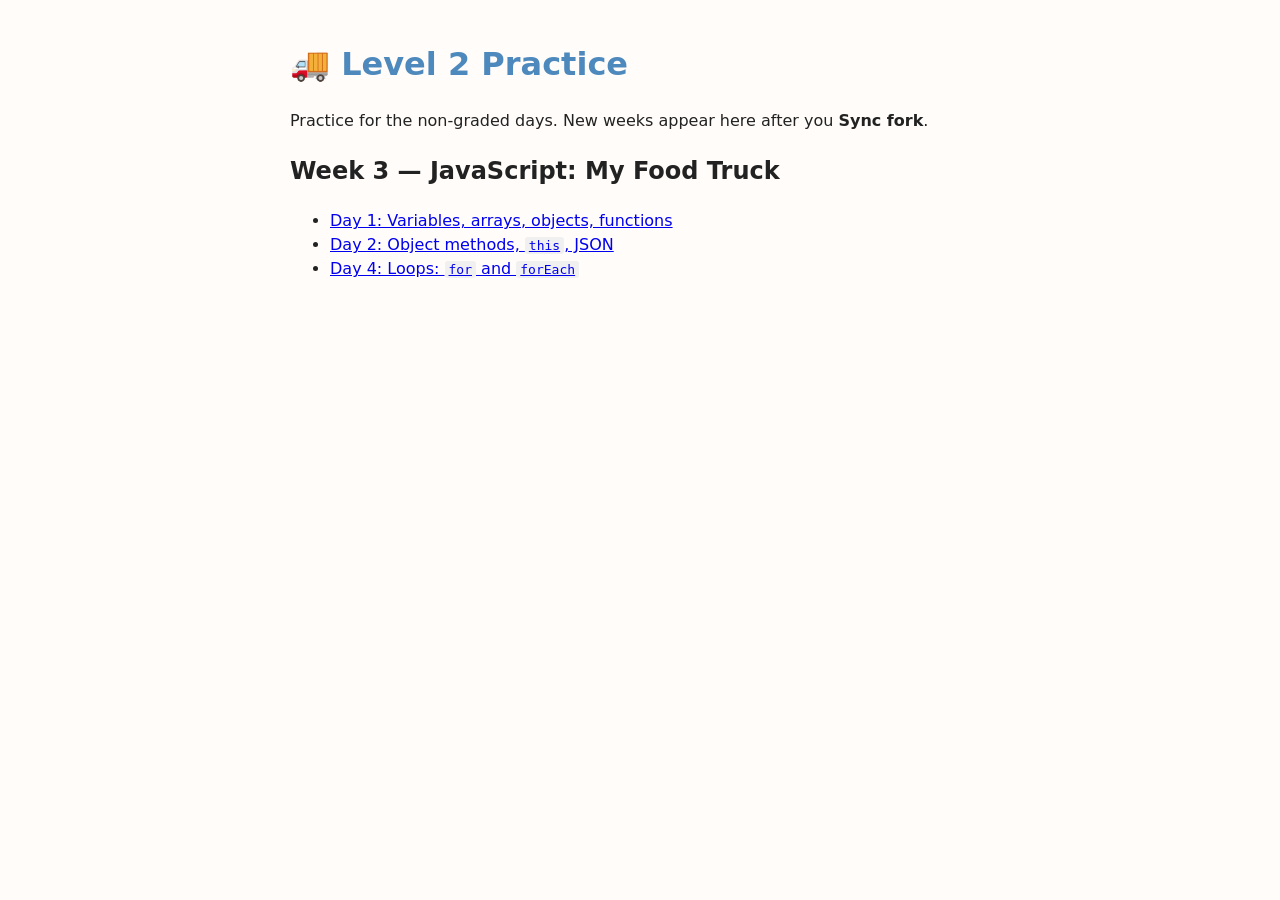
==== index.html @ e4f177fb "initial commit" ====
<!DOCTYPE html>
<html lang="en">
<head>
  <meta charset="UTF-8">
  <meta name="viewport" content="width=device-width, initial-scale=1.0">
  <title>Level 2 Practice</title>
  <link rel="stylesheet" href="style.css">
</head>
<body>
  <h1>🚚 Level 2 Practice</h1>
  <p>Practice for the non-graded days. New weeks appear here after you <strong>Sync fork</strong>.</p>

  <h2>Week 3 — JavaScript: My Food Truck</h2>
  <ul>
    <li><a href="week-3/day-1/index.html">Day 1: Variables, arrays, objects, functions</a></li>
    <li><a href="week-3/day-2/index.html">Day 2: Object methods, <code>this</code>, JSON</a></li>
    <li><a href="week-3/day-4/index.html">Day 4: Loops: <code>for</code> and <code>forEach</code></a></li>
  </ul>
</body>
</html>
---- style.css ----
body {
  font-family: system-ui, sans-serif;
  max-width: 700px;
  margin: 40px auto;
  padding: 0 16px;
  line-height: 1.5;
  background: #fffcf9;
  color: #222;
}

h1 {
  color: #4e89bd;
}

.tip {
  background: #eef4fa;
  border-left: 4px solid #4e89bd;
  padding: 8px 12px;
}

code {
  background: #f0f0f0;
  padding: 1px 4px;
  border-radius: 3px;
}
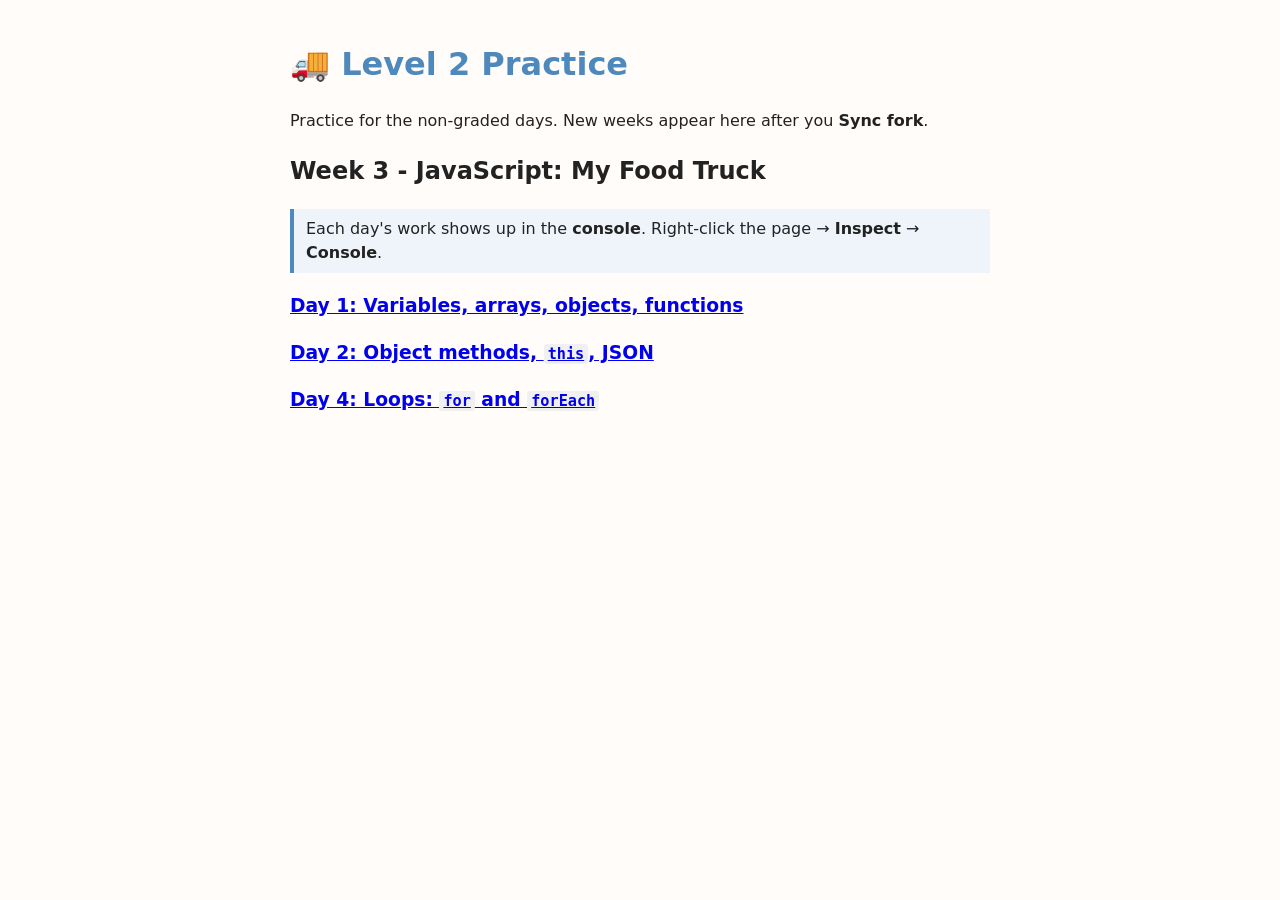
==== commit 4bb5c694: "Updated pages" ====
--- a/index.html
+++ b/index.html
@@ -10,11 +10,16 @@
   <h1>🚚 Level 2 Practice</h1>
   <p>Practice for the non-graded days. New weeks appear here after you <strong>Sync fork</strong>.</p>
 
-  <h2>Week 3 — JavaScript: My Food Truck</h2>
-  <ul>
-    <li><a href="week-3/day-1/index.html">Day 1: Variables, arrays, objects, functions</a></li>
-    <li><a href="week-3/day-2/index.html">Day 2: Object methods, <code>this</code>, JSON</a></li>
-    <li><a href="week-3/day-4/index.html">Day 4: Loops: <code>for</code> and <code>forEach</code></a></li>
-  </ul>
+  <h2>Week 3 - JavaScript: My Food Truck</h2>
+  <p class="tip">Each day's work shows up in the <strong>console</strong>.
+    Right-click the page → <strong>Inspect</strong> → <strong>Console</strong>.</p>
+
+  <h3><a href="week-3/day-1/index.html">Day 1: Variables, arrays, objects, functions</a></h3>
+ 
+
+  <h3><a href="week-3/day-2/index.html">Day 2: Object methods, <code>this</code>, JSON</a></h3>
+  
+  <h3><a href="week-3/day-4/index.html">Day 4: Loops: <code>for</code> and <code>forEach</code></a></h3>
+  
 </body>
 </html>
--- a/style.css
+++ b/style.css
@@ -23,3 +23,23 @@
   padding: 1px 4px;
   border-radius: 3px;
 }
+
+pre {
+  background: #f0f0f0;
+  padding: 8px 12px;
+  border-radius: 4px;
+  overflow-x: auto;
+}
+
+pre code {
+  padding: 0;
+}
+
+dt {
+  font-weight: bold;
+  margin-top: 12px;
+}
+
+dd {
+  margin-left: 16px;
+}
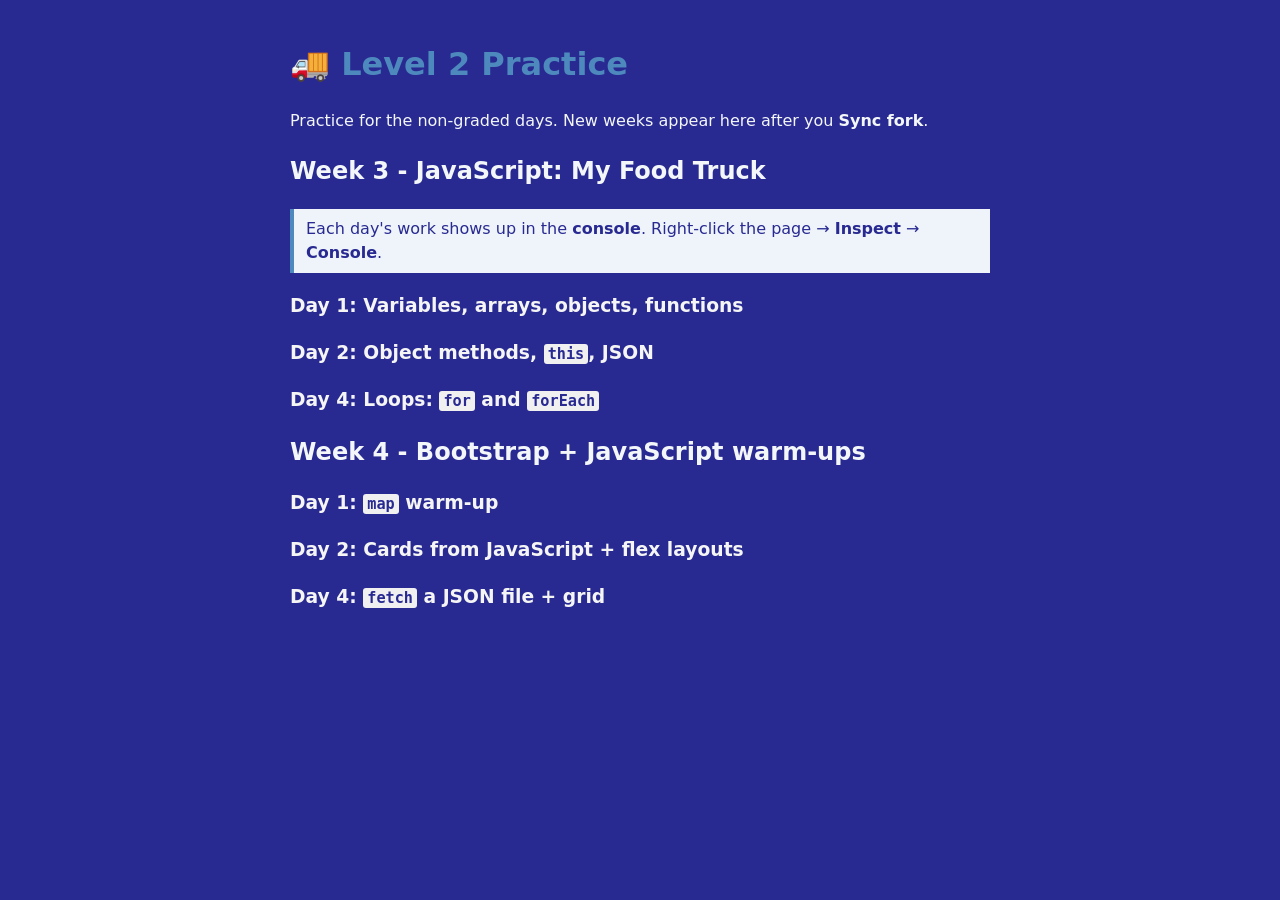
==== commit 8861cd95: "Adding week 3 and 4" ====
--- a/index.html
+++ b/index.html
@@ -20,6 +20,14 @@
   <h3><a href="week-3/day-2/index.html">Day 2: Object methods, <code>this</code>, JSON</a></h3>
   
   <h3><a href="week-3/day-4/index.html">Day 4: Loops: <code>for</code> and <code>forEach</code></a></h3>
-  
+
+  <h2>Week 4 - Bootstrap + JavaScript warm-ups</h2>
+
+  <h3><a href="week-4/day-1/index.html">Day 1: <code>map</code> warm-up</a></h3>
+
+  <h3><a href="week-4/day-2/index.html">Day 2: Cards from JavaScript + flex layouts</a></h3>
+
+  <h3><a href="week-4/day-4/index.html">Day 4: <code>fetch</code> a JSON file + grid</a></h3>
+
 </body>
 </html>
--- a/style.css
+++ b/style.css
@@ -4,8 +4,8 @@
   margin: 40px auto;
   padding: 0 16px;
   line-height: 1.5;
-  background: #fffcf9;
-  color: #222;
+  background: #282a92;
+  color: #f4f7f9;
 }
 
 h1 {
@@ -16,12 +16,26 @@
   background: #eef4fa;
   border-left: 4px solid #4e89bd;
   padding: 8px 12px;
+  color: #282a92;
+}
+
+a {
+ text-decoration: none; 
+ color: whitesmoke;
+}
+
+a:hover {
+  font-size: 24px;
+  border: solid white 2px;
+  padding: 4px;
+  transition: transform 0.3s ease-out;
 }
 
 code {
   background: #f0f0f0;
   padding: 1px 4px;
   border-radius: 3px;
+  color: #282a92;
 }
 
 pre {
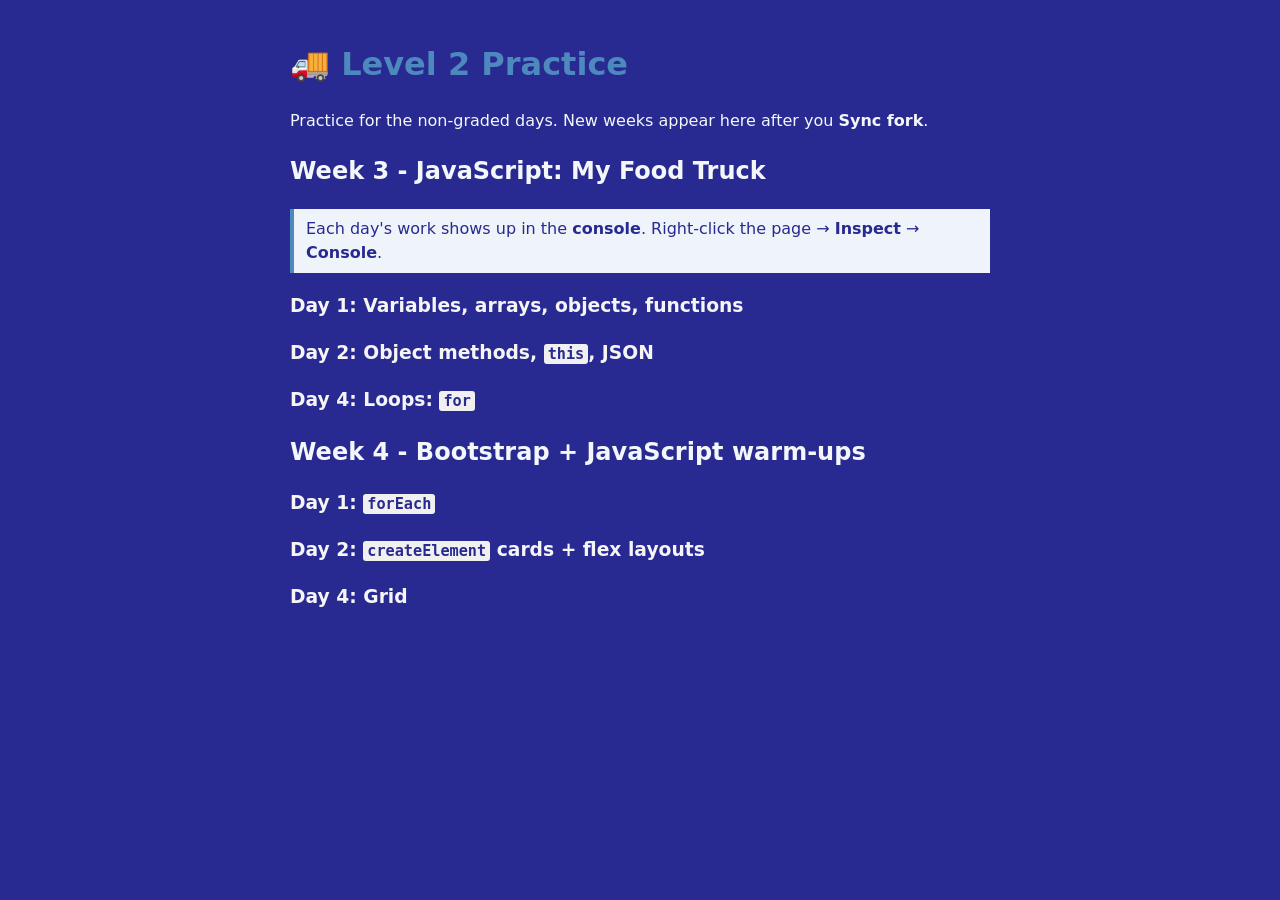
==== commit ef5b634b: "Merge branch 'JenniferT9462:main' into main" ====
--- a/index.html
+++ b/index.html
@@ -19,15 +19,15 @@
 
   <h3><a href="week-3/day-2/index.html">Day 2: Object methods, <code>this</code>, JSON</a></h3>
   
-  <h3><a href="week-3/day-4/index.html">Day 4: Loops: <code>for</code> and <code>forEach</code></a></h3>
+  <h3><a href="week-3/day-4/index.html">Day 4: Loops: <code>for</code></a></h3>
 
   <h2>Week 4 - Bootstrap + JavaScript warm-ups</h2>
 
-  <h3><a href="week-4/day-1/index.html">Day 1: <code>map</code> warm-up</a></h3>
+  <h3><a href="week-4/day-1/index.html">Day 1: <code>forEach</code></a></h3>
 
-  <h3><a href="week-4/day-2/index.html">Day 2: Cards from JavaScript + flex layouts</a></h3>
+  <h3><a href="week-4/day-2/index.html">Day 2: <code>createElement</code> cards + flex layouts</a></h3>
 
-  <h3><a href="week-4/day-4/index.html">Day 4: <code>fetch</code> a JSON file + grid</a></h3>
+  <h3><a href="week-4/day-4/index.html">Day 4: Grid</a></h3>
 
 </body>
 </html>
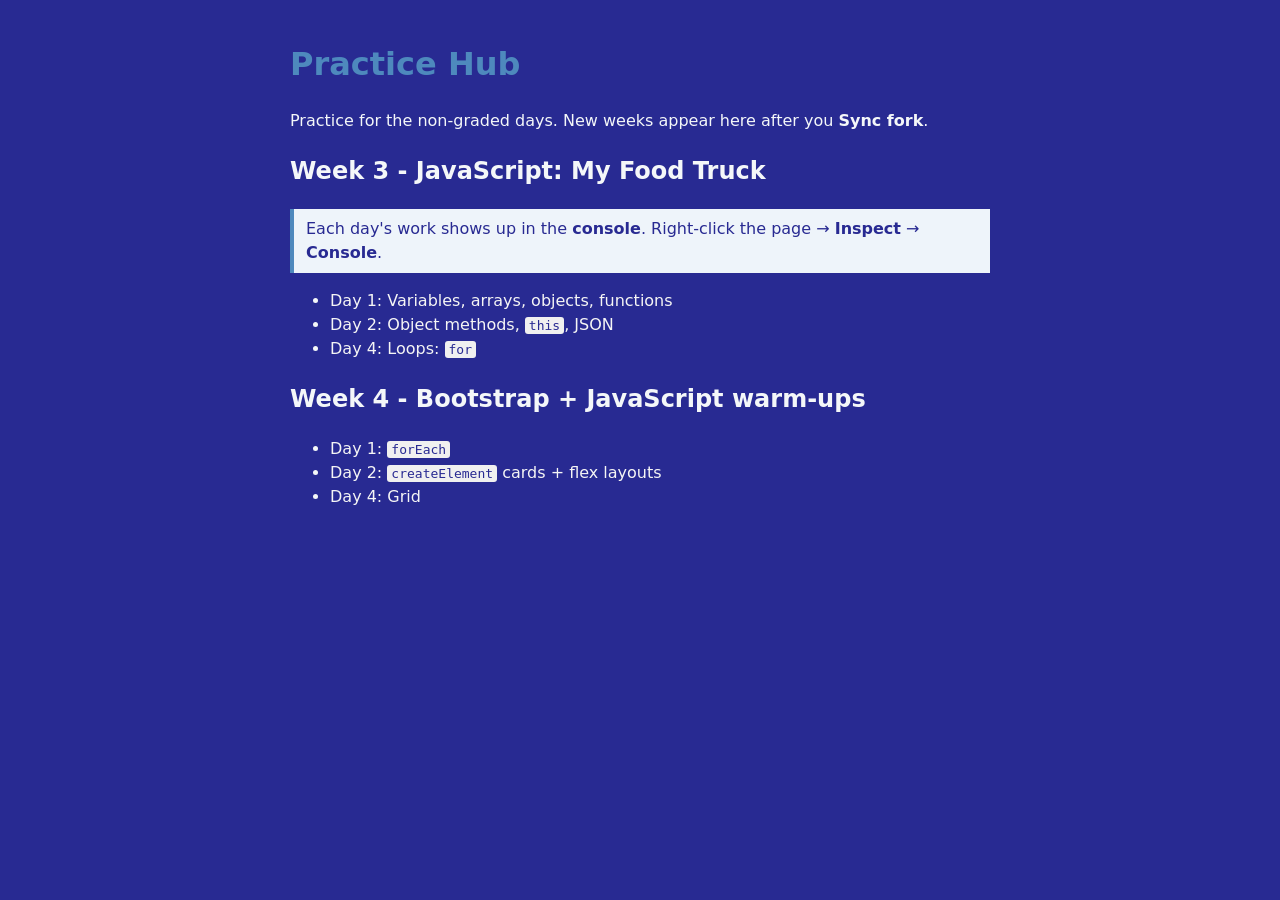
==== commit 4a628771: "Week 3 Day 2: JSON round trip" ====
--- a/index.html
+++ b/index.html
@@ -3,31 +3,36 @@
 <head>
   <meta charset="UTF-8">
   <meta name="viewport" content="width=device-width, initial-scale=1.0">
-  <title>Level 2 Practice</title>
+  <title>Practice Hub - CodeX Academy</title>
   <link rel="stylesheet" href="style.css">
 </head>
 <body>
-  <h1>🚚 Level 2 Practice</h1>
-  <p>Practice for the non-graded days. New weeks appear here after you <strong>Sync fork</strong>.</p>
+  <main class="container py-4">
+    <header class="mb-4">
+      <h1>Practice Hub</h1>
+      <p class="lead">Practice for the non-graded days. New weeks appear here after you <strong>Sync fork</strong>.</p>
+    </header>
 
-  <h2>Week 3 - JavaScript: My Food Truck</h2>
-  <p class="tip">Each day's work shows up in the <strong>console</strong>.
-    Right-click the page → <strong>Inspect</strong> → <strong>Console</strong>.</p>
+    <section class="mb-5">
+      <h2>Week 3 - JavaScript: My Food Truck</h2>
+      <p class="tip text-muted">Each day's work shows up in the <strong>console</strong>. Right-click the page → <strong>Inspect</strong> → <strong>Console</strong>.</p>
+      
+      <ul class="list-group">
+        <li class="list-group-item"><a href="week-3/day-1/index.html">Day 1: Variables, arrays, objects, functions</a></li>
+        <li class="list-group-item"><a href="week-3/day-2/index.html">Day 2: Object methods, <code>this</code>, JSON</a></li>
+        <li class="list-group-item"><a href="week-3/day-4/index.html">Day 4: Loops: <code>for</code></a></li>
+      </ul>
+    </section>
 
-  <h3><a href="week-3/day-1/index.html">Day 1: Variables, arrays, objects, functions</a></h3>
- 
-
-  <h3><a href="week-3/day-2/index.html">Day 2: Object methods, <code>this</code>, JSON</a></h3>
-  
-  <h3><a href="week-3/day-4/index.html">Day 4: Loops: <code>for</code></a></h3>
-
-  <h2>Week 4 - Bootstrap + JavaScript warm-ups</h2>
-
-  <h3><a href="week-4/day-1/index.html">Day 1: <code>forEach</code></a></h3>
-
-  <h3><a href="week-4/day-2/index.html">Day 2: <code>createElement</code> cards + flex layouts</a></h3>
-
-  <h3><a href="week-4/day-4/index.html">Day 4: Grid</a></h3>
-
+    <section>
+      <h2>Week 4 - Bootstrap + JavaScript warm-ups</h2>
+      
+      <ul class="list-group">
+        <li class="list-group-item"><a href="week-4/day-1/index.html">Day 1: <code>forEach</code></a></li>
+        <li class="list-group-item"><a href="week-4/day-2/index.html">Day 2: <code>createElement</code> cards + flex layouts</a></li>
+        <li class="list-group-item"><a href="week-4/day-4/index.html">Day 4: Grid</a></li>
+      </ul>
+    </section>
+  </main>
 </body>
-</html>
+</html>
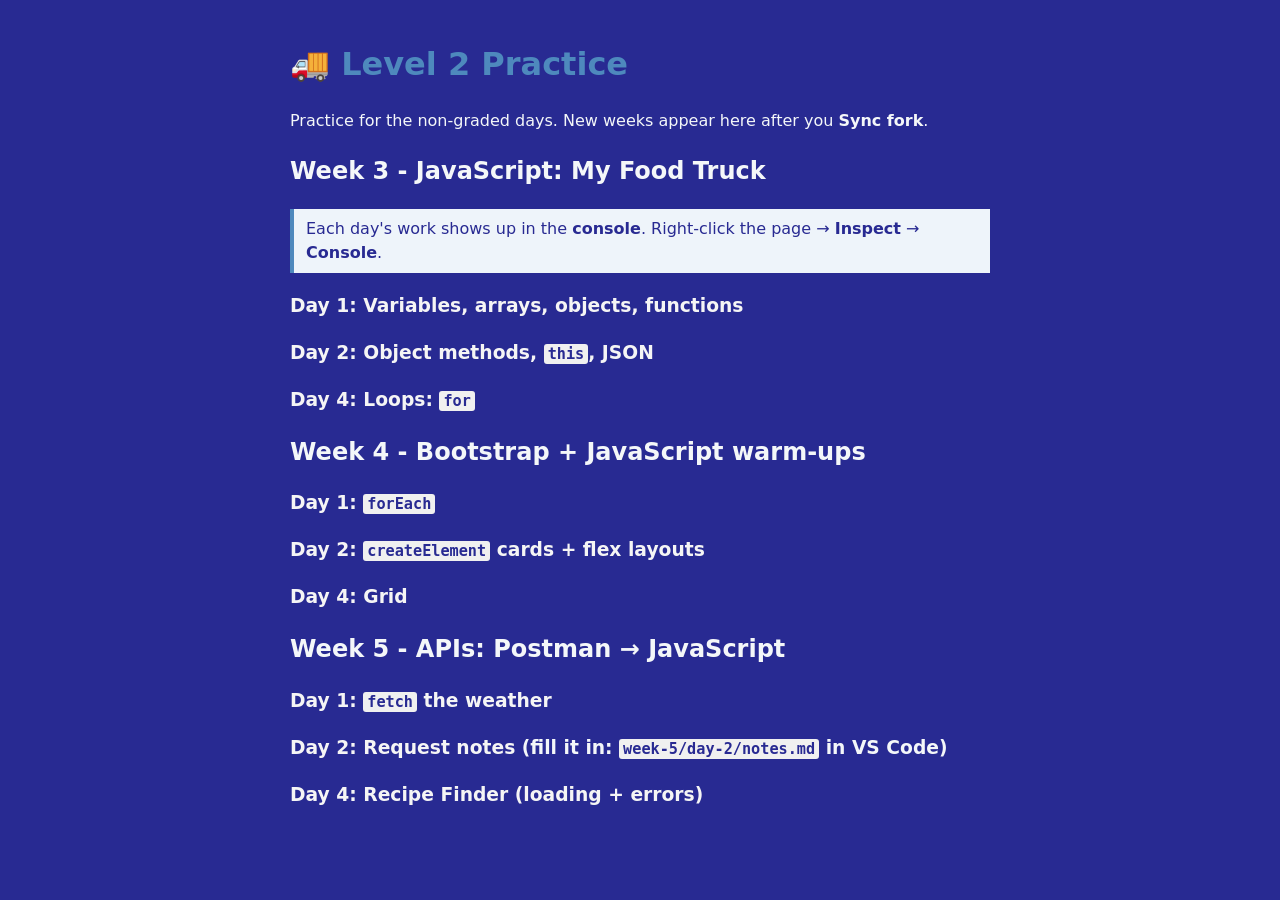
==== commit d069ffa6: "Merge branch 'JenniferT9462:main' into main" ====
--- a/index.html
+++ b/index.html
@@ -3,36 +3,53 @@
 <head>
   <meta charset="UTF-8">
   <meta name="viewport" content="width=device-width, initial-scale=1.0">
-  <title>Practice Hub - CodeX Academy</title>
+  <title>Level 2 Practice</title>
   <link rel="stylesheet" href="style.css">
 </head>
 <body>
-  <main class="container py-4">
-    <header class="mb-4">
-      <h1>Practice Hub</h1>
-      <p class="lead">Practice for the non-graded days. New weeks appear here after you <strong>Sync fork</strong>.</p>
-    </header>
+  <h1>🚚 Level 2 Practice</h1>
+  <p>Practice for the non-graded days. New weeks appear here after you <strong>Sync fork</strong>.</p>
 
-    <section class="mb-5">
-      <h2>Week 3 - JavaScript: My Food Truck</h2>
-      <p class="tip text-muted">Each day's work shows up in the <strong>console</strong>. Right-click the page → <strong>Inspect</strong> → <strong>Console</strong>.</p>
-      
-      <ul class="list-group">
-        <li class="list-group-item"><a href="week-3/day-1/index.html">Day 1: Variables, arrays, objects, functions</a></li>
-        <li class="list-group-item"><a href="week-3/day-2/index.html">Day 2: Object methods, <code>this</code>, JSON</a></li>
-        <li class="list-group-item"><a href="week-3/day-4/index.html">Day 4: Loops: <code>for</code></a></li>
-      </ul>
-    </section>
+  <h2>Week 3 - JavaScript: My Food Truck</h2>
+  <p class="tip">Each day's work shows up in the <strong>console</strong>.
+    Right-click the page → <strong>Inspect</strong> → <strong>Console</strong>.</p>
 
-    <section>
-      <h2>Week 4 - Bootstrap + JavaScript warm-ups</h2>
-      
-      <ul class="list-group">
-        <li class="list-group-item"><a href="week-4/day-1/index.html">Day 1: <code>forEach</code></a></li>
-        <li class="list-group-item"><a href="week-4/day-2/index.html">Day 2: <code>createElement</code> cards + flex layouts</a></li>
-        <li class="list-group-item"><a href="week-4/day-4/index.html">Day 4: Grid</a></li>
-      </ul>
-    </section>
-  </main>
+  <h3><a href="week-3/day-1/index.html">Day 1: Variables, arrays, objects, functions</a></h3>
+ 
+
+  <h3><a href="week-3/day-2/index.html">Day 2: Object methods, <code>this</code>, JSON</a></h3>
+  
+  <h3><a href="week-3/day-4/index.html">Day 4: Loops: <code>for</code></a></h3>
+
+  <h2>Week 4 - Bootstrap + JavaScript warm-ups</h2>
+
+  <h3><a href="week-4/day-1/index.html">Day 1: <code>forEach</code></a></h3>
+
+  <h3><a href="week-4/day-2/index.html">Day 2: <code>createElement</code> cards + flex layouts</a></h3>
+
+  <h3><a href="week-4/day-4/index.html">Day 4: Grid</a></h3>
+
+  <h2>Week 5 - APIs: Postman → JavaScript</h2>
+
+  <h3><a href="week-5/day-1/index.html">Day 1: <code>fetch</code> the weather</a></h3>
+
+  <h3><a href="https://github.com/JenniferT9462/level-2-practice/blob/main/week-5/day-2/notes.md">Day 2: Request notes</a> (fill it in: <code>week-5/day-2/notes.md</code> in VS Code)</h3>
+
+  <h3><a href="week-5/day-4/index.html">Day 4: Recipe Finder (loading + errors)</a></h3>
+
+  <!-- <h2>Week 6 - API reliability</h2>
+
+  <h3><a href="week-6/day-1/index.html">Day 1: Recipe Search (the 4 endings)</a></h3>
+
+  <h3><a href="week-6/day-2/index.html">Day 2: Ask the Chef (a key, kept secret)</a></h3>
+
+  <h3><a href="week-6/day-4/index.html">Day 4: Recipe Stats (map, filter, reduce)</a></h3>
+
+  <h2>Week 7 - Apps people use</h2>
+
+  <h3><a href="week-7/day-1/index.html">Days 1–2: Recipe Picker (inputs + localStorage)</a></h3>
+
+  <h3><a href="week-7/day-4/index.html">Day 4: Recipe Cards (Tailwind)</a></h3> -->
+
 </body>
-</html>+</html>
